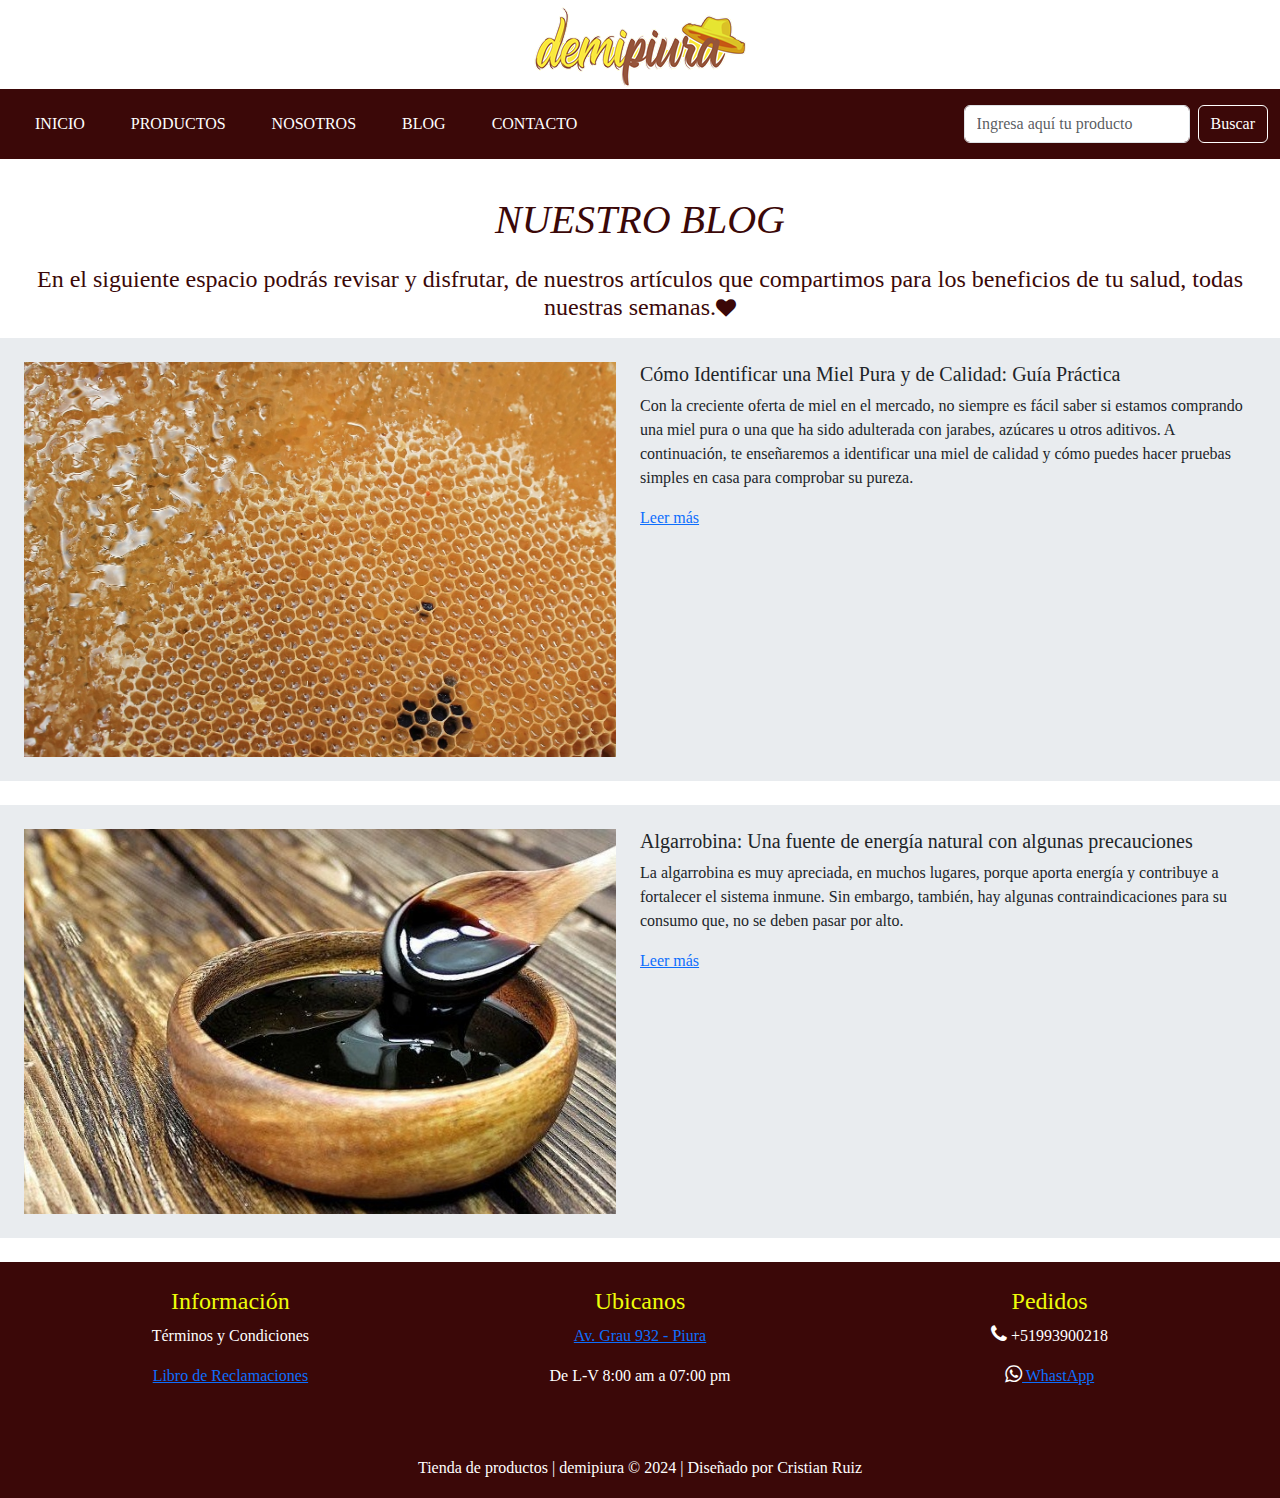
==== pages/blog.html @ a24be850 "Se agregan archivos de mi Proyecto para el entregable 2" ====
<!-- Mi Proyecto personal de emprendimiento-->
<!DOCTYPE html>
<html lang="en">
    <head>
    <meta charset="UTF-8">
    <meta name="viewport" content="width=device-width, initial-scale=1.0">
    <title>Demipiura</title>

<!--Invoncando uso de Boostrap-->
<link href="https://cdn.jsdelivr.net/npm/bootstrap@5.3.3/dist/css/bootstrap.min.css" rel="stylesheet" integrity="sha384-QWTKZyjpPEjISv5WaRU9OFeRpok6YctnYmDr5pNlyT2bRjXh0JMhjY6hW+ALEwIH" crossorigin="anonymous">
<script src="https://cdn.jsdelivr.net/npm/bootstrap@5.3.3/dist/js/bootstrap.bundle.min.js" integrity="sha384-YvpcrYf0tY3lHB60NNkmXc5s9fDVZLESaAA55NDzOxhy9GkcIdslK1eN7N6jIeHz" crossorigin="anonymous"></script>


<!--Fuente Externa Google fonts-->

<link rel="preconnect" href="https://fonts.googleapis.com">
<link rel="preconnect" href="https://fonts.gstatic.com" crossorigin>
<link href="https://fonts.googleapis.com/css2?family=Contrail+One&family=Sixtyfour&display=swap" rel="stylesheet">

<!--Uso de estilos-->
<link rel="stylesheet" href="../css/style.css">
<link rel="stylesheet" href="https://cdnjs.cloudflare.com/ajax/libs/font-awesome/4.7.0/css/font-awesome.min.css">

    </head>

<body>
  <div class="img-logo">
    <img src="../img/logo.png" alt="logo">
    <nav class="navbar navbar-expand-lg bg-body-tertiary">
        <div class="container-fluid">
          <!--<a class="navbar-brand" href="#">Navbar</a>-->
          <button class="navbar-toggler" type="button" data-bs-toggle="collapse" data-bs-target="#navbarSupportedContent" aria-controls="navbarSupportedContent" aria-expanded="false" aria-label="Toggle navigation">
            <span class="navbar-toggler-icon"></span>
          </button>
          <div class="collapse navbar-collapse" id="navbarSupportedContent">
            <ul class="navbar-nav me-auto mb-2 mb-lg-0">
              <li class="nav-item">
                <a class="nav-link " aria-current="page" href="../index.html">INICIO</a>
              </li>
              <li class="nav-item">
                <a class="nav-link" href="../pages/productos.html">PRODUCTOS</a>
              </li>

              <li class="nav-item">
                <a class="nav-link" href="../pages/quienes-somos.html">NOSOTROS</a>
              </li>

              <li class="nav-item">
                <a class="nav-link" href="../pages/blog.html">BLOG</a>
              </li>

              <li class="nav-item">
                <a class="nav-link" href="../pages/contacto.html">CONTACTO</a>
              </li>
            </ul>
            <form class="d-flex" role="search">
              <input class="form-control me-2" type="search" placeholder="Ingresa aquí tu producto" aria-label="Search">
              <button class="btn btn-outline-success" type="submit">Buscar</button>
            </form>
          </div>
        </div>
      </nav>
    </header><br>

<!-- Mi contenido principal main-->
    <main>
    <h1><em>NUESTRO BLOG</h1></em></div>   
        <!--Etiqueta para los párrafos-->
    <div class="textomain"></div>    
   <h4><p>En el siguiente espacio podrás revisar y disfrutar, de nuestros artículos que compartimos para los beneficios de tu salud, todas nuestras semanas.<i class="fa fa-heart" style="font-size:20px"></i></p></h4>
   
   <div class="row g-0 bg-body-secondary position-relative">
    <div class="col-md-6 mb-md-0 p-md-4">
      <img src="../img/blogimagemiel1.jpg" class="w-100" alt="blogmiel">
    </div>
    <div class="col-md-6 p-4 ps-md-0">
      <h5 class="mt-0">Cómo Identificar una Miel Pura y de Calidad: Guía Práctica</h5>
      <p>Con la creciente oferta de miel en el mercado, no siempre es fácil saber si estamos comprando una miel pura o una que ha sido adulterada con jarabes, azúcares u otros aditivos. A continuación, te enseñaremos a identificar una miel de calidad y cómo puedes hacer pruebas simples en casa para comprobar su pureza.</p>
      <a href="https://www.tumielfavorita.cl/como-identificar-una-miel-pura-y-de-calidad-guia-practica" target="_blank" class="Fuente">Leer más</a>
    </div>
  </div><br>

  <div class="row g-0 bg-body-secondary position-relative">
    <div class="col-md-6 mb-md-0 p-md-4">
      <img src="../img/blogimagealgarrobina.jpg" class="w-100" alt="blogAlgarrobina">
    </div>
    <div class="col-md-6 p-4 ps-md-0">
      <h5 class="mt-0">Algarrobina: Una fuente de energía natural con algunas precauciones</h5>
      <p>La algarrobina es muy apreciada, en muchos lugares, porque aporta energía y contribuye a fortalecer el sistema inmune. Sin embargo, también, hay algunas contraindicaciones para su consumo que, no se deben pasar por alto.</p>
      <a href="https://www.udep.edu.pe/hoy/2024/03/algarrobina-una-fuente-de-energia-natural-con-algunas-precauciones/" target="_blank" class="Fuente">Leer más</a>
    </div>
  </div><br>
    </main>

 <!--Para el pie de página footer-->

 <section>
    
  <div>
  <h4>Información</h4>
  <p>Términos y Condiciones</p>
  <p><a href="https://www.librodereclamacionesperu.com/" title="librodereclamacionesperu" target="_blank">Libro de Reclamaciones</a></p>
  </div>

  <div>
  <h4>Ubicanos</h4>
  <p><a href="https://maps.app.goo.gl/wL9nbpdPvYHaserL8" title="Dirección" target="_blank">Av. Grau 932 - Piura</a></p>
  <p>De L-V 8:00 am a 07:00 pm</p>
  </div>

  <div>
    <h4>Pedidos</h4>
    <p><i class="fa fa-phone" style="font-size:20px"></i> +51993900218</p>
    <p><i class="fa fa-whatsapp" style="font-size:20px"></i><a href="https://api.whatsapp.com/send?phone=51993900218" title="WhastApp" target="_blank"> WhastApp</a></p>
  </div>

  </section>

<footer><br>
  <p>Tienda de productos | demipiura © 2024 | Diseñado por Cristian Ruiz</p>
</footer>

<!-- Enlace para invocar scripts de Bootstrap -->
<script src="https://cdn.jsdelivr.net/npm/@popperjs/core@2.11.8/dist/umd/popper.min.js" integrity="sha384-I7E8VVD/ismYTF4hNIPjVp/Zjvgyol6VFvRkX/vR+Vc4jQkC+hVqc2pM8ODewa9r" crossorigin="anonymous"></script>
<script src="https://cdn.jsdelivr.net/npm/bootstrap@5.3.3/dist/js/bootstrap.min.js" integrity="sha384-0pUGZvbkm6XF6gxjEnlmuGrJXVbNuzT9qBBavbLwCsOGabYfZo0T0to5eqruptLy" crossorigin="anonymous"></script>
</body>
</html>
---- css/style.css ----
/*Mi estilo CSS general utilizado para mi proyecto*/

/*Realizando respectivo Reseteo CSS*/

*{
    margin: 0;
    padding: 0;
    box-sizing: border-box;   

}

/*Color título principal */
h1, h4{
    color: #3b0808;
    text-align: center;
    font-family: "Vesper Libre", serif;
}


/*Color fondo principal*/

body{
    background-color:white;
    font-family: "Vesper Libre", serif;
}

.img-logo{
    text-align: center;
}    

/* Estilo cabecera */

header{
    text-align: center;
    background-color:#fae83e;
    font-family: "Vesper Libre", serif;
    flex-wrap: wrap;
}

/*Diseño mi menu principal*/
   

.nav-link:focus, .nav-link:hover {
    color: #eefd08;
}

.bg-body-tertiary {
    
    background-color: #3b0808 !important;
}

.btn-outline-success {
    --bs-btn-color: white;
    --bs-btn-border-color: #ffffff;
    --bs-btn-hover-color: #3b0808;
    --bs-btn-hover-bg: white;
    --bs-btn-hover-border-color: white;

}

.btn-check:checked+.btn, .btn.active, .btn.show, .btn:first-child:active, :not(.btn-check)+.btn:active {
    color: #3b0808;
    background-color: #eefd08;
    border-color: #3b0808;
}

.navbar-toggler {
    background-color: white;
    color: white;
}

.navbar-toggler:focus {
    background-color: white;
    color: white;
    border: none;
}


@media (min-width: 1200px) {
    .navbar-toggler {
        
        border-bottom-color:#eefd08;
    }
}

/* Estilo main */

main {
    align-items: center;
    color: #3b0808;
    font-family: "Vesper Libre", serif;
    padding: 1%;
    flex-wrap: wrap;
    text-align: center;
}


.carousel-caption {
    color:#eefd08;
}

.card-title {
    margin-bottom: var(--bs-card-title-spacer-y);
    color: #3b0808;
    
}

.card-group{
    align-items: center;
    padding: 10px;
    
}
.col{
    padding: 10px;
    align-items: center;
}

@media (min-width: 1200px) {
    .h2, h2 {
        font-size: 2rem;
        color: #3b0808;
    }
}

.carouselExampleAutoplaying{
    align-items: center;
}

.card-body{
    text-align: center;
}


/* Flexbox Estilo Menu */

.navbar {
    background-color: #B6D9FE;
}

.navbar ul {
    display: flex;
    list-style-type: none;
    padding: 0;
    margin: 0;

}

.navbar li {
    margin: 0 15px;
}


.navbar a{
    color: white;
    text-decoration: none;
    padding: 15px 20px;
    display: block;
}

.container{
    display: flex;

}

.sidebar {
    width: 25%;
    background-color: white;
    padding: 20 px;
}

.main-content {
    width: 75%;
    background-color: white;
    padding: 20px;
    
}

/* Estilo de la section usando Flex*/

section{
background-color:#3b0808;
display:flex;
justify-content: center;
align-items: center;
padding: 2%;
flex-wrap:nowrap;

}

section div {

    width: 100%;
    display: flex;
    flex-direction: column;
    align-items: center;
    color: white;
}

section div h4 {

    color: #eefd08;
}


/* Estilo footer */

footer{
    text-align: center;
    color: white;
    background-color:#3b0808;
    font-family: "Vesper Libre", serif;
    padding: 2px;
    margin-top: 0px;

}

/* Uso de medias query para mobile */

@media (min-width: 100px) and (max-width: 480px) {
    section {
      display:flex;
      flex-wrap: wrap;
    }
  }

  @media (min-width: 100px) and (max-width: 480px) {
    img {
      width: 80%;
    }
  }


  @media (min-width: 100px) and (max-width: 480px) {
    footer {
      display:flex;
      flex-wrap: wrap;
    }
  }

  @media (min-width: 100px) and (max-width: 480px) {
    form {
      display:list-item;
      flex-wrap:wrap;
    }
  }
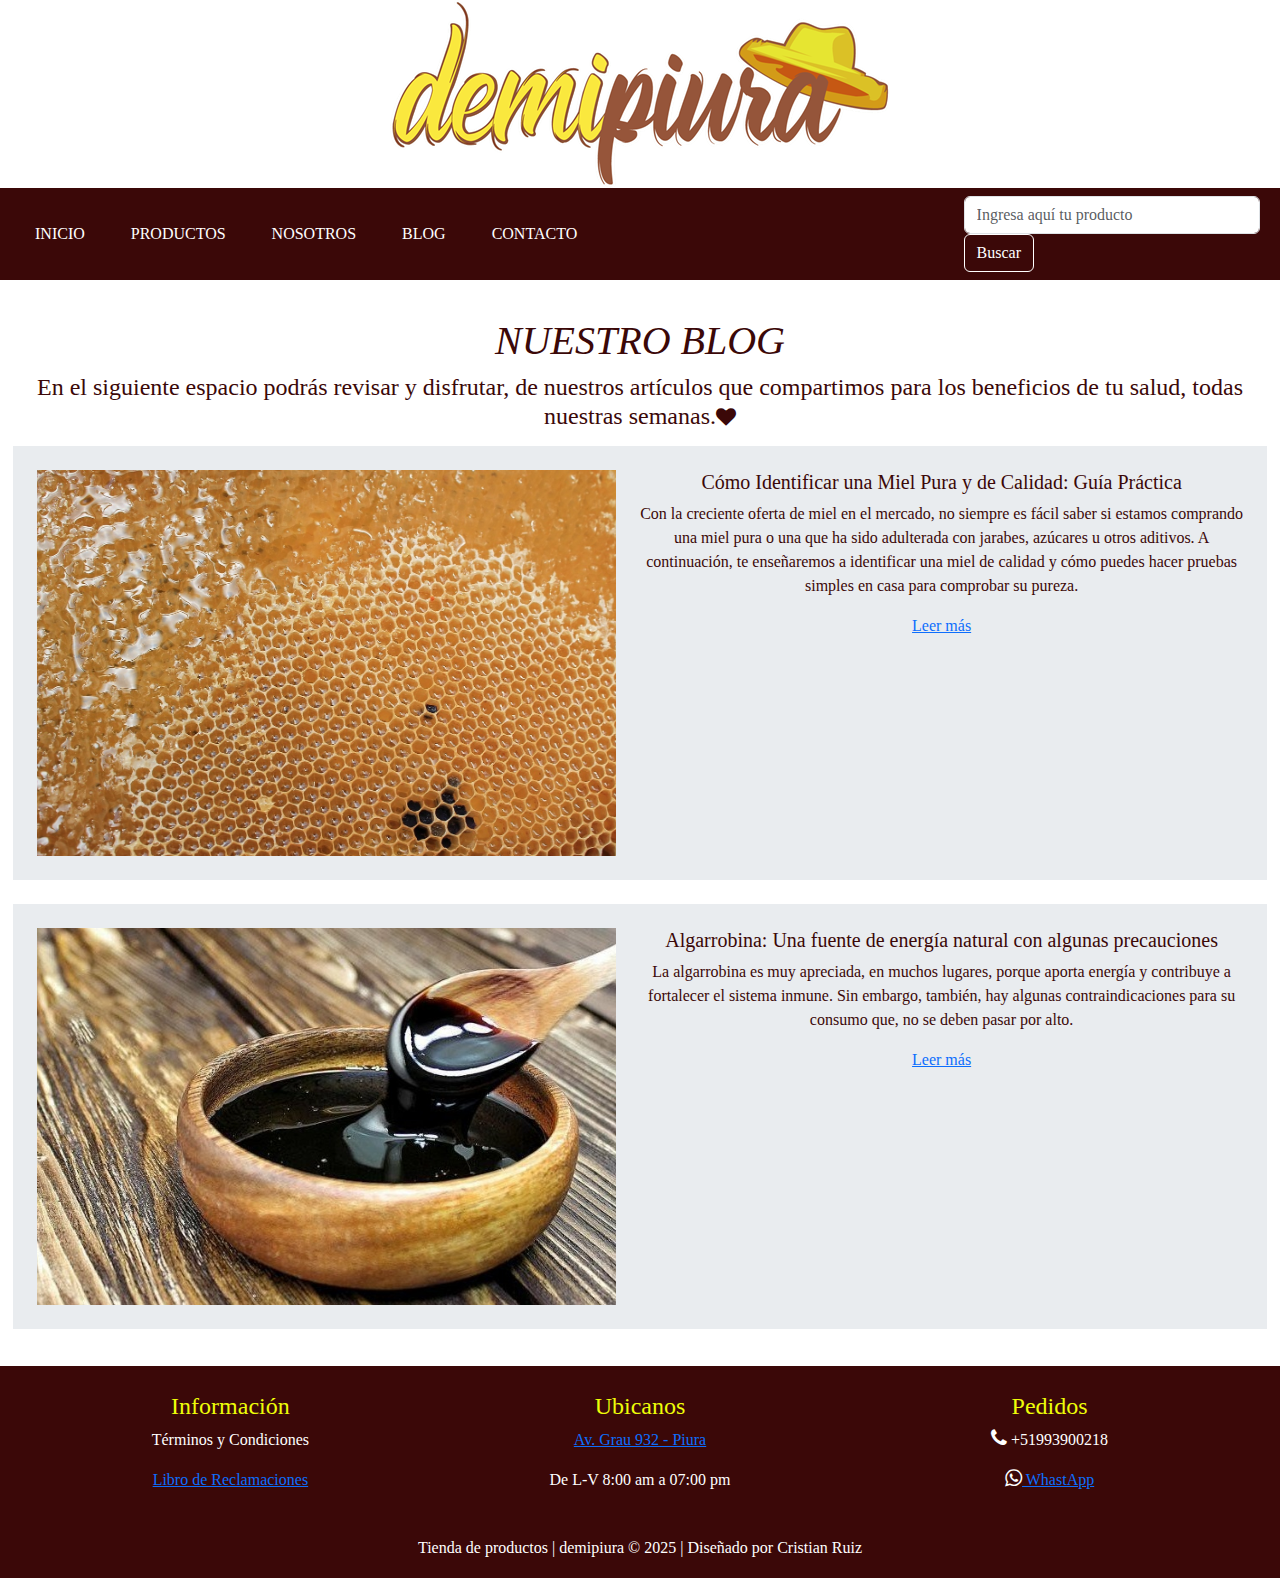
==== commit 13a60499: "Se agregan archivos modificados considerando feedback de Profe en la segunda entrega" ====
--- a/pages/blog.html
+++ b/pages/blog.html
@@ -25,9 +25,10 @@
     </head>
 
 <body>
-  <div class="img-logo">
-    <img src="../img/logo.png" alt="logo">
-    <nav class="navbar navbar-expand-lg bg-body-tertiary">
+  <header>
+    <div class="img-logo">
+      <img src="../img/logo.png" alt="logo">
+      <nav class="navbar navbar-expand-lg bg-body-tertiary">
         <div class="container-fluid">
           <!--<a class="navbar-brand" href="#">Navbar</a>-->
           <button class="navbar-toggler" type="button" data-bs-toggle="collapse" data-bs-target="#navbarSupportedContent" aria-controls="navbarSupportedContent" aria-expanded="false" aria-label="Toggle navigation">
@@ -70,10 +71,11 @@
     <div class="textomain"></div>    
    <h4><p>En el siguiente espacio podrás revisar y disfrutar, de nuestros artículos que compartimos para los beneficios de tu salud, todas nuestras semanas.<i class="fa fa-heart" style="font-size:20px"></i></p></h4>
    
+  
    <div class="row g-0 bg-body-secondary position-relative">
     <div class="col-md-6 mb-md-0 p-md-4">
-      <img src="../img/blogimagemiel1.jpg" class="w-100" alt="blogmiel">
-    </div>
+      <div class="blog"> <img src="../img/blogimagemiel1.jpg" class="w-100" alt="blogmiel">
+    </div></div>
     <div class="col-md-6 p-4 ps-md-0">
       <h5 class="mt-0">Cómo Identificar una Miel Pura y de Calidad: Guía Práctica</h5>
       <p>Con la creciente oferta de miel en el mercado, no siempre es fácil saber si estamos comprando una miel pura o una que ha sido adulterada con jarabes, azúcares u otros aditivos. A continuación, te enseñaremos a identificar una miel de calidad y cómo puedes hacer pruebas simples en casa para comprobar su pureza.</p>
@@ -83,13 +85,15 @@
 
   <div class="row g-0 bg-body-secondary position-relative">
     <div class="col-md-6 mb-md-0 p-md-4">
-      <img src="../img/blogimagealgarrobina.jpg" class="w-100" alt="blogAlgarrobina">
-    </div>
+      <div class="blog"><img src="../img/blogimagealgarrobina.jpg" class="w-100" alt="blogAlgarrobina">
+    </div></div>
+    
     <div class="col-md-6 p-4 ps-md-0">
       <h5 class="mt-0">Algarrobina: Una fuente de energía natural con algunas precauciones</h5>
       <p>La algarrobina es muy apreciada, en muchos lugares, porque aporta energía y contribuye a fortalecer el sistema inmune. Sin embargo, también, hay algunas contraindicaciones para su consumo que, no se deben pasar por alto.</p>
       <a href="https://www.udep.edu.pe/hoy/2024/03/algarrobina-una-fuente-de-energia-natural-con-algunas-precauciones/" target="_blank" class="Fuente">Leer más</a>
     </div>
+  </div>
   </div><br>
     </main>
 
@@ -118,7 +122,7 @@
   </section>
 
 <footer><br>
-  <p>Tienda de productos | demipiura © 2024 | Diseñado por Cristian Ruiz</p>
+  <p>Tienda de productos | demipiura © 2025 | Diseñado por Cristian Ruiz</p>
 </footer>
 
 <!-- Enlace para invocar scripts de Bootstrap -->
--- a/css/style.css
+++ b/css/style.css
@@ -26,16 +26,18 @@
 
 .img-logo{
     text-align: center;
+    
 }    
 
 /* Estilo cabecera */
 
 header{
     text-align: center;
-    background-color:#fae83e;
+    background-color:white;
     font-family: "Vesper Libre", serif;
     flex-wrap: wrap;
 }
+
 
 /*Diseño mi menu principal*/
    
@@ -86,12 +88,37 @@
 /* Estilo main */
 
 main {
+    
     align-items: center;
     color: #3b0808;
     font-family: "Vesper Libre", serif;
     padding: 1%;
-    flex-wrap: wrap;
-    text-align: center;
+    align-items: center;   
+    text-align: center;
+   
+    
+}
+
+
+.ofertas {
+
+    display: grid;
+    grid-template-columns: auto auto;
+    grid-template-rows:auto auto ;
+    color: #3b0808;
+    font-family: "Vesper Libre", serif;
+    row-gap: 1rem;
+    padding: 1rem;
+    align-items: center;   
+    text-align: center;
+   
+    
+}
+
+main div img{
+    width: 60%;
+    height: 60%;
+    object-fit: cover;
 }
 
 
@@ -185,6 +212,7 @@
 padding: 2%;
 flex-wrap:nowrap;
 
+
 }
 
 section div {
@@ -194,6 +222,7 @@
     flex-direction: column;
     align-items: center;
     color: white;
+    
 }
 
 section div h4 {
@@ -205,48 +234,71 @@
 /* Estilo footer */
 
 footer{
-    text-align: center;
+    
     color: white;
     background-color:#3b0808;
     font-family: "Vesper Libre", serif;
     padding: 2px;
     margin-top: 0px;
-
+    text-align: center;
+    justify-content: center;
 }
 
 /* Uso de medias query para mobile */
 
-@media (min-width: 100px) and (max-width: 480px) {
+@media screen and (min-width: 100px) and (max-width: 480px) {
     section {
       display:flex;
       flex-wrap: wrap;
     }
   }
 
-  @media (min-width: 100px) and (max-width: 480px) {
+  @media screen and (min-width: 100px) and (max-width: 480px) {
     img {
       width: 80%;
     }
   }
 
-
-  @media (min-width: 100px) and (max-width: 480px) {
+/* Uso de medias query para tablet */
+
+  @media screen and (main-width: 600px) {
+    .ofertas {
+        grid-template-columns: repeat(2,1);
+        grid-template-rows: repeat(2,40%);
+    }
+  }
+
+  @media screen and (min-width: 600px) {
     footer {
       display:flex;
       flex-wrap: wrap;
-    }
-  }
-
-  @media (min-width: 100px) and (max-width: 480px) {
+      
+    }
+  }
+
+  /* Uso de medias query para desktop */
+
+  @media (min-width: 768px) and (max-width: 1281px) {
+    .ofertas {
+        grid-template-columns: repeat(2,1);
+        grid-template-rows: repeat(2,40%);
+    }
+  }
+
+
+  @media (min-width: 768px) and (max-width: 1281px) {
+    footer {
+      display:flex;
+      flex-wrap: wrap;
+      align-items: center;
+    }
+  }
+
+  @media (min-width: 100px) and (max-width: 1281px) {
     form {
-      display:list-item;
+      display:inline-block;
       flex-wrap:wrap;
     }
   }
 
-
-
-
-
-
   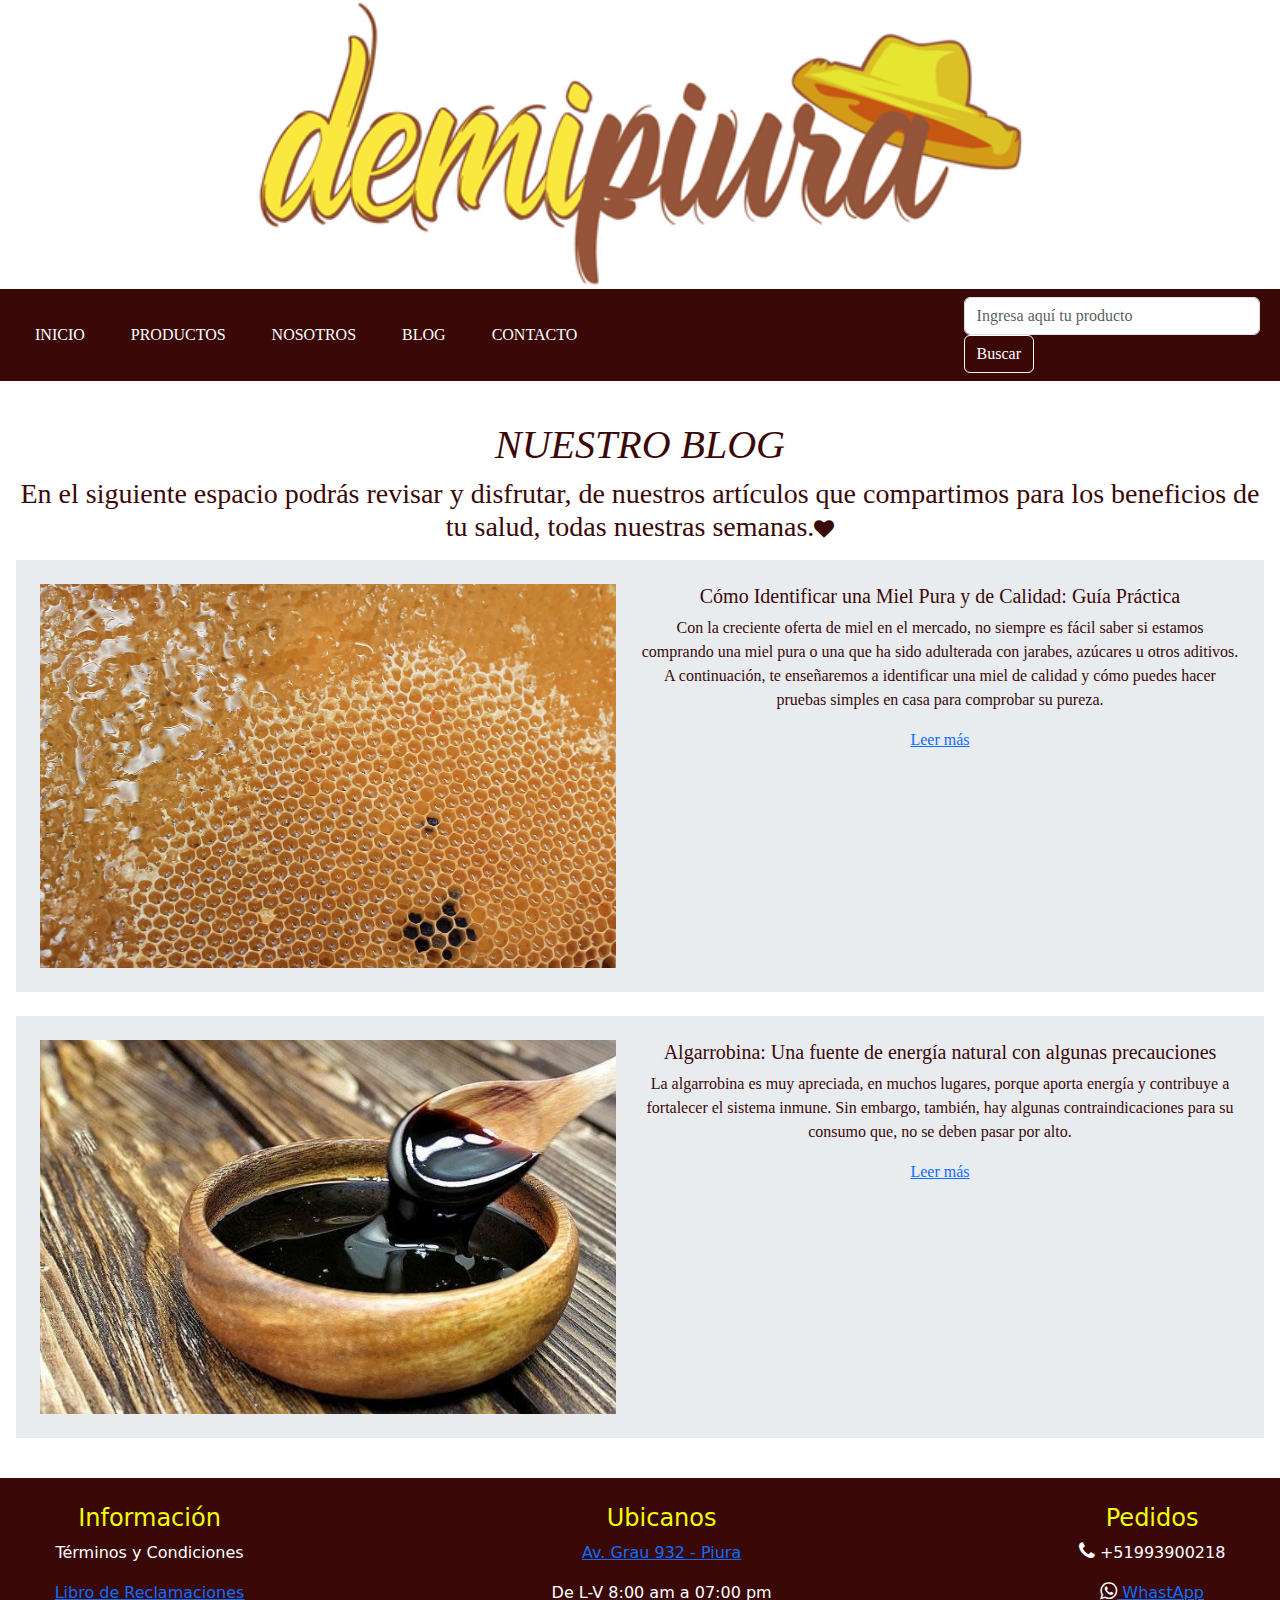
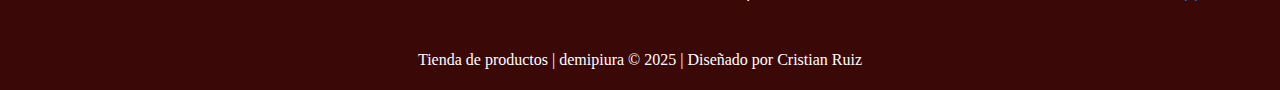
==== commit f1eb25dd: "Se agregan archivos modificados considerando feedback de Profe, listo para revisión proyecto final, " ====
--- a/pages/blog.html
+++ b/pages/blog.html
@@ -1,28 +1,35 @@
-
 <!-- Mi Proyecto personal de emprendimiento-->
 <!DOCTYPE html>
 <html lang="en">
-    <head>
-    <meta charset="UTF-8">
-    <meta name="viewport" content="width=device-width, initial-scale=1.0">
-    <title>Demipiura</title>
 
-<!--Invoncando uso de Boostrap-->
-<link href="https://cdn.jsdelivr.net/npm/bootstrap@5.3.3/dist/css/bootstrap.min.css" rel="stylesheet" integrity="sha384-QWTKZyjpPEjISv5WaRU9OFeRpok6YctnYmDr5pNlyT2bRjXh0JMhjY6hW+ALEwIH" crossorigin="anonymous">
-<script src="https://cdn.jsdelivr.net/npm/bootstrap@5.3.3/dist/js/bootstrap.bundle.min.js" integrity="sha384-YvpcrYf0tY3lHB60NNkmXc5s9fDVZLESaAA55NDzOxhy9GkcIdslK1eN7N6jIeHz" crossorigin="anonymous"></script>
+<head>
+  <meta charset="UTF-8">
+  <meta name="viewport" content="width=device-width, initial-scale=1.0">
+  <meta name="description" content="Blog y consejos buenos para la salud consumiendo productos naturales">
+  <meta name="keywords"
+    content="Articulos salud, blog productos con beneficios, Miel de abeja, Algarrobina, Almendras, Avena, Chia, granola, panela, sal de maras, ajonjoli, productos naturales, buena salud.">
+  <meta name="author" content="Cristian Ruiz">
+  <title>Productos Naturales</title>
+
+  <!--Invoncando uso de Boostrap-->
+  <link href="https://cdn.jsdelivr.net/npm/bootstrap@5.3.3/dist/css/bootstrap.min.css" rel="stylesheet"
+    integrity="sha384-QWTKZyjpPEjISv5WaRU9OFeRpok6YctnYmDr5pNlyT2bRjXh0JMhjY6hW+ALEwIH" crossorigin="anonymous">
+  <script src="https://cdn.jsdelivr.net/npm/bootstrap@5.3.3/dist/js/bootstrap.bundle.min.js"
+    integrity="sha384-YvpcrYf0tY3lHB60NNkmXc5s9fDVZLESaAA55NDzOxhy9GkcIdslK1eN7N6jIeHz"
+    crossorigin="anonymous"></script>
 
 
-<!--Fuente Externa Google fonts-->
+  <!--Fuente Externa Google fonts-->
 
-<link rel="preconnect" href="https://fonts.googleapis.com">
-<link rel="preconnect" href="https://fonts.gstatic.com" crossorigin>
-<link href="https://fonts.googleapis.com/css2?family=Contrail+One&family=Sixtyfour&display=swap" rel="stylesheet">
+  <link rel="preconnect" href="https://fonts.googleapis.com">
+  <link rel="preconnect" href="https://fonts.gstatic.com" crossorigin>
+  <link href="https://fonts.googleapis.com/css2?family=Contrail+One&family=Sixtyfour&display=swap" rel="stylesheet">
 
-<!--Uso de estilos-->
-<link rel="stylesheet" href="../css/style.css">
-<link rel="stylesheet" href="https://cdnjs.cloudflare.com/ajax/libs/font-awesome/4.7.0/css/font-awesome.min.css">
+  <!--Uso de estilos-->
+  <link rel="stylesheet" href="../css/style.css">
+  <link rel="stylesheet" href="https://cdnjs.cloudflare.com/ajax/libs/font-awesome/4.7.0/css/font-awesome.min.css">
 
-    </head>
+</head>
 
 <body>
   <header>
@@ -31,7 +38,9 @@
       <nav class="navbar navbar-expand-lg bg-body-tertiary">
         <div class="container-fluid">
           <!--<a class="navbar-brand" href="#">Navbar</a>-->
-          <button class="navbar-toggler" type="button" data-bs-toggle="collapse" data-bs-target="#navbarSupportedContent" aria-controls="navbarSupportedContent" aria-expanded="false" aria-label="Toggle navigation">
+          <button class="navbar-toggler" type="button" data-bs-toggle="collapse"
+            data-bs-target="#navbarSupportedContent" aria-controls="navbarSupportedContent" aria-expanded="false"
+            aria-label="Toggle navigation">
             <span class="navbar-toggler-icon"></span>
           </button>
           <div class="collapse navbar-collapse" id="navbarSupportedContent">
@@ -62,72 +71,90 @@
           </div>
         </div>
       </nav>
-    </header><br>
+  </header><br>
 
-<!-- Mi contenido principal main-->
-    <main>
-    <h1><em>NUESTRO BLOG</h1></em></div>   
-        <!--Etiqueta para los párrafos-->
-    <div class="textomain"></div>    
-   <h4><p>En el siguiente espacio podrás revisar y disfrutar, de nuestros artículos que compartimos para los beneficios de tu salud, todas nuestras semanas.<i class="fa fa-heart" style="font-size:20px"></i></p></h4>
-   
-  
-   <div class="row g-0 bg-body-secondary position-relative">
-    <div class="col-md-6 mb-md-0 p-md-4">
-      <div class="blog"> <img src="../img/blogimagemiel1.jpg" class="w-100" alt="blogmiel">
-    </div></div>
-    <div class="col-md-6 p-4 ps-md-0">
-      <h5 class="mt-0">Cómo Identificar una Miel Pura y de Calidad: Guía Práctica</h5>
-      <p>Con la creciente oferta de miel en el mercado, no siempre es fácil saber si estamos comprando una miel pura o una que ha sido adulterada con jarabes, azúcares u otros aditivos. A continuación, te enseñaremos a identificar una miel de calidad y cómo puedes hacer pruebas simples en casa para comprobar su pureza.</p>
-      <a href="https://www.tumielfavorita.cl/como-identificar-una-miel-pura-y-de-calidad-guia-practica" target="_blank" class="Fuente">Leer más</a>
+  <!-- Mi contenido principal main-->
+  <main>
+    <h1><em>NUESTRO BLOG</h1></em></div>
+    <!--Etiqueta para los párrafos-->
+    <div class="textomain"></div>
+    <h3>
+      <p>En el siguiente espacio podrás revisar y disfrutar, de nuestros artículos que compartimos para los beneficios
+        de tu salud, todas nuestras semanas.<i class="fa fa-heart" style="font-size:20px"></i></p>
+    </h3>
+
+
+    <div class="row g-0 bg-body-secondary position-relative">
+      <div class="col-md-6 mb-md-0 p-md-4">
+        <div class="blog"> <img src="../img/blogimagemiel1.jpg" class="w-100" alt="blogmiel">
+        </div>
+      </div>
+      <div class="col-md-6 p-4 ps-md-0">
+        <h5 class="mt-0">Cómo Identificar una Miel Pura y de Calidad: Guía Práctica</h5>
+        <p>Con la creciente oferta de miel en el mercado, no siempre es fácil saber si estamos comprando una miel pura o
+          una que ha sido adulterada con jarabes, azúcares u otros aditivos. A continuación, te enseñaremos a
+          identificar una miel de calidad y cómo puedes hacer pruebas simples en casa para comprobar su pureza.</p>
+        <a href="https://www.tumielfavorita.cl/como-identificar-una-miel-pura-y-de-calidad-guia-practica"
+          target="_blank" class="Fuente">Leer más</a>
+      </div>
+    </div><br>
+
+    <div class="row g-0 bg-body-secondary position-relative">
+      <div class="col-md-6 mb-md-0 p-md-4">
+        <div class="blog"><img src="../img/blogimagealgarrobina.jpg" class="w-100" alt="blogAlgarrobina">
+        </div>
+      </div>
+
+      <div class="col-md-6 p-4 ps-md-0">
+        <h5 class="mt-0">Algarrobina: Una fuente de energía natural con algunas precauciones</h5>
+        <p>La algarrobina es muy apreciada, en muchos lugares, porque aporta energía y contribuye a fortalecer el
+          sistema inmune. Sin embargo, también, hay algunas contraindicaciones para su consumo que, no se deben pasar
+          por alto.</p>
+        <a href="https://www.udep.edu.pe/hoy/2024/03/algarrobina-una-fuente-de-energia-natural-con-algunas-precauciones/"
+          target="_blank" class="Fuente">Leer más</a>
+      </div>
     </div>
-  </div><br>
+    </div><br>
+  </main>
 
-  <div class="row g-0 bg-body-secondary position-relative">
-    <div class="col-md-6 mb-md-0 p-md-4">
-      <div class="blog"><img src="../img/blogimagealgarrobina.jpg" class="w-100" alt="blogAlgarrobina">
-    </div></div>
-    
-    <div class="col-md-6 p-4 ps-md-0">
-      <h5 class="mt-0">Algarrobina: Una fuente de energía natural con algunas precauciones</h5>
-      <p>La algarrobina es muy apreciada, en muchos lugares, porque aporta energía y contribuye a fortalecer el sistema inmune. Sin embargo, también, hay algunas contraindicaciones para su consumo que, no se deben pasar por alto.</p>
-      <a href="https://www.udep.edu.pe/hoy/2024/03/algarrobina-una-fuente-de-energia-natural-con-algunas-precauciones/" target="_blank" class="Fuente">Leer más</a>
+  <!--Para el pie de página footer-->
+
+  <section>
+
+    <div>
+      <h4>Información</h4>
+      <p>Términos y Condiciones</p>
+      <p><a href="https://www.librodereclamacionesperu.com/" title="librodereclamacionesperu" target="_blank">Libro de
+          Reclamaciones</a></p>
     </div>
-  </div>
-  </div><br>
-    </main>
 
- <!--Para el pie de página footer-->
+    <div>
+      <h4>Ubicanos</h4>
+      <p><a href="https://maps.app.goo.gl/wL9nbpdPvYHaserL8" title="Dirección" target="_blank">Av. Grau 932 - Piura</a>
+      </p>
+      <p>De L-V 8:00 am a 07:00 pm</p>
+    </div>
 
- <section>
-    
-  <div>
-  <h4>Información</h4>
-  <p>Términos y Condiciones</p>
-  <p><a href="https://www.librodereclamacionesperu.com/" title="librodereclamacionesperu" target="_blank">Libro de Reclamaciones</a></p>
-  </div>
-
-  <div>
-  <h4>Ubicanos</h4>
-  <p><a href="https://maps.app.goo.gl/wL9nbpdPvYHaserL8" title="Dirección" target="_blank">Av. Grau 932 - Piura</a></p>
-  <p>De L-V 8:00 am a 07:00 pm</p>
-  </div>
-
-  <div>
-    <h4>Pedidos</h4>
-    <p><i class="fa fa-phone" style="font-size:20px"></i> +51993900218</p>
-    <p><i class="fa fa-whatsapp" style="font-size:20px"></i><a href="https://api.whatsapp.com/send?phone=51993900218" title="WhastApp" target="_blank"> WhastApp</a></p>
-  </div>
+    <div>
+      <h4>Pedidos</h4>
+      <p><i class="fa fa-phone" style="font-size:20px"></i> +51993900218</p>
+      <p><i class="fa fa-whatsapp" style="font-size:20px"></i><a href="https://api.whatsapp.com/send?phone=51993900218"
+          title="WhastApp" target="_blank"> WhastApp</a></p>
+    </div>
 
   </section>
 
-<footer><br>
-  <p>Tienda de productos | demipiura © 2025 | Diseñado por Cristian Ruiz</p>
-</footer>
+  <footer><br>
+    <p>Tienda de productos | demipiura © 2025 | Diseñado por Cristian Ruiz</p>
+  </footer>
 
-<!-- Enlace para invocar scripts de Bootstrap -->
-<script src="https://cdn.jsdelivr.net/npm/@popperjs/core@2.11.8/dist/umd/popper.min.js" integrity="sha384-I7E8VVD/ismYTF4hNIPjVp/Zjvgyol6VFvRkX/vR+Vc4jQkC+hVqc2pM8ODewa9r" crossorigin="anonymous"></script>
-<script src="https://cdn.jsdelivr.net/npm/bootstrap@5.3.3/dist/js/bootstrap.min.js" integrity="sha384-0pUGZvbkm6XF6gxjEnlmuGrJXVbNuzT9qBBavbLwCsOGabYfZo0T0to5eqruptLy" crossorigin="anonymous"></script>
+  <!-- Enlace para invocar scripts de Bootstrap -->
+  <script src="https://cdn.jsdelivr.net/npm/@popperjs/core@2.11.8/dist/umd/popper.min.js"
+    integrity="sha384-I7E8VVD/ismYTF4hNIPjVp/Zjvgyol6VFvRkX/vR+Vc4jQkC+hVqc2pM8ODewa9r"
+    crossorigin="anonymous"></script>
+  <script src="https://cdn.jsdelivr.net/npm/bootstrap@5.3.3/dist/js/bootstrap.min.js"
+    integrity="sha384-0pUGZvbkm6XF6gxjEnlmuGrJXVbNuzT9qBBavbLwCsOGabYfZo0T0to5eqruptLy"
+    crossorigin="anonymous"></script>
 </body>
-</html>
 
+</html>--- a/css/style.css
+++ b/css/style.css
@@ -1,304 +1,314 @@
-/*Mi estilo CSS general utilizado para mi proyecto*/
-
-/*Realizando respectivo Reseteo CSS*/
-
-*{
-    margin: 0;
-    padding: 0;
-    box-sizing: border-box;   
-
-}
-
-/*Color título principal */
-h1, h4{
+/* reset */
+* {
+  margin: 0;
+  padding: 0;
+  box-sizing: border-box;
+}
+
+/* Estilos generales */
+body h1 {
+  background-color: white;
+  font-family: "Vesper Libre", serif;
+  color: #3b0808;
+}
+
+@media screen and (min-width: 600px) {
+  .ofertas {
+    grid-template-columns: repeat 2, 1fr;
+    grid-template-rows: repeat 2, 40%;
+  }
+}
+
+@media screen and (min-width: 600px) {
+  footer {
+    display: flex;
+    flex-wrap: wrap;
+  }
+}
+
+@media (min-width: 768px) and (max-width: 1281px) {
+  footer {
+    display: flex;
+    flex-wrap: wrap;
+    align-items: center;
+  }
+}
+
+@media (min-width: 100px) and (max-width: 1281px) {
+  form {
+    display: inline-block;
+    flex-wrap: wrap;
+  }
+}
+
+header {
+  text-align: center;
+  flex-wrap: wrap;
+  background-color: white;
+  font-family: "Vesper Libre", serif;
+}
+
+header .img {
+  width: 80%;
+}
+
+header .navbar {
+  background-color: #3b0808;
+}
+
+header .navbar ul {
+  display: flex;
+  list-style-type: none;
+  padding: 0;
+  margin: 0;
+}
+
+header .navbar li {
+  margin: 0 15px;
+}
+
+header .navbar a {
+  color: white;
+  text-decoration: none;
+  padding: 15px 20px;
+  display: block;
+}
+
+header .container {
+  display: flex;
+}
+
+header .sidebar {
+  width: 25%;
+  background-color: white;
+  padding: 20 px;
+}
+
+header .main-content {
+  width: 75%;
+  background-color: white;
+  padding: 20px;
+}
+
+header .nav-link:focus,
+header .nav-link:hover {
+  color: #eefd08;
+}
+
+header .bg-body-tertiary {
+  background-color: #3b0808 !important;
+}
+
+header .btn-outline-success {
+  --bs-btn-color: white;
+  --bs-btn-border-color: #ffffff;
+  --bs-btn-hover-color: #3b0808;
+  --bs-btn-hover-bg: white;
+  --bs-btn-hover-border-color: white;
+}
+
+header .btn-check:checked+.btn,
+header .btn.active,
+header .btn.show,
+header .btn:first-child:active,
+header :not(.btn-check)+.btn:active {
+  color: #3b0808;
+  background-color: #eefd08;
+  border-color: #3b0808;
+}
+
+header .navbar-toggler {
+  background-color: white;
+  color: white;
+}
+
+header .navbar-toggler:focus {
+  background-color: white;
+  color: white;
+  border: none;
+}
+
+@media (min-width: 1200px) {
+  header .navbar-toggler {
+    border-bottom-color: #eefd08;
+  }
+}
+
+main {
+  align-items: center;
+  color: #3b0808;
+  font-family: "Vesper Libre", serif;
+  padding: 1rem;
+  text-align: center;
+}
+
+main .ofertas {
+  display: grid;
+  grid-template-columns: auto auto;
+  grid-template-rows: auto auto;
+  flex-wrap: wrap;
+  justify-content: center;
+  color: #3b0808;
+  row-gap: 2rem;
+  padding: 1rem;
+  margin: 0;
+}
+
+main .btn:hover {
+  color: #eefd08;
+  background-color: #3b0808;
+  border-color: #3b0808;
+}
+
+main .btn-primary {
+  --bs-btn-color: #fff;
+  --bs-btn-bg: #3b0808;
+  --bs-btn-border-color: #3b0808;
+  --bs-btn-hover-color: #fff;
+  --bs-btn-hover-bg: #3b0808;
+  --bs-btn-hover-border-color: #3b0808;
+  --bs-btn-focus-shadow-rgb: 49, 132, 253;
+  --bs-btn-active-color: #fff;
+  --bs-btn-active-bg: #3b0808;
+  --bs-btn-active-border-color: #3b0808;
+  --bs-btn-active-shadow: inset 0 3px 5px rgba(0, 0, 0, 0.125);
+  --bs-btn-disabled-color: #fff;
+  --bs-btn-disabled-bg: #3b0808;
+  --bs-btn-disabled-border-color: #3b0808;
+}
+
+main .carousel-caption {
+  color: #eefd08;
+}
+
+main .card-title {
+  margin-bottom: var(--bs-card-title-spacer-y);
+  color: #3b0808;
+}
+
+main .card-group {
+  align-items: center;
+  padding: 10px;
+}
+
+main .col {
+  padding: 10px;
+  align-items: center;
+}
+
+main .carouselExampleAutoplaying {
+  align-items: center;
+}
+
+main .card-body {
+  text-align: center;
+}
+
+@media (min-width: 1200px) {
+
+  main .h2,
+  main h2 {
+    font-size: 2rem;
     color: #3b0808;
-    text-align: center;
-    font-family: "Vesper Libre", serif;
-}
-
-
-/*Color fondo principal*/
-
-body{
-    background-color:white;
-    font-family: "Vesper Libre", serif;
-}
-
-.img-logo{
-    text-align: center;
-    
-}    
-
-/* Estilo cabecera */
-
-header{
-    text-align: center;
-    background-color:white;
-    font-family: "Vesper Libre", serif;
-    flex-wrap: wrap;
-}
-
-
-/*Diseño mi menu principal*/
-   
-
-.nav-link:focus, .nav-link:hover {
+  }
+}
+
+section {
+  display: flex;
+  justify-content: center;
+  align-items: center;
+  text-align: center;
+  flex-wrap: nowrap;
+  background-color: #3b0808;
+  padding: 2%;
+  color: white;
+  gap: 25%;
+}
+
+@media (min-width: 100px) {
+
+  section .h4,
+  section h4 {
+    font-size: 1.5rem;
     color: #eefd08;
-}
-
-.bg-body-tertiary {
-    
-    background-color: #3b0808 !important;
-}
-
-.btn-outline-success {
-    --bs-btn-color: white;
-    --bs-btn-border-color: #ffffff;
-    --bs-btn-hover-color: #3b0808;
-    --bs-btn-hover-bg: white;
-    --bs-btn-hover-border-color: white;
-
-}
-
-.btn-check:checked+.btn, .btn.active, .btn.show, .btn:first-child:active, :not(.btn-check)+.btn:active {
-    color: #3b0808;
-    background-color: #eefd08;
-    border-color: #3b0808;
-}
-
-.navbar-toggler {
-    background-color: white;
-    color: white;
-}
-
-.navbar-toggler:focus {
-    background-color: white;
-    color: white;
-    border: none;
-}
-
-
-@media (min-width: 1200px) {
-    .navbar-toggler {
-        
-        border-bottom-color:#eefd08;
-    }
-}
-
-/* Estilo main */
-
-main {
-    
+  }
+}
+
+section .div {
+  width: 100%;
+  display: flex;
+  flex-direction: column;
+  align-items: center;
+}
+
+footer {
+  font-family: "Vesper Libre", serif;
+  padding: 2px;
+  margin-top: 0px;
+  text-align: center;
+  justify-content: center;
+  color: white;
+  background-color: #3b0808;
+}
+
+/* Uso de medias query para mobile */
+@media (min-width: 320px) and (max-width: 480px) {
+  section {
+    display: flex;
+    flex-wrap: wrap;
+  }
+}
+
+@media screen and (min-width: 320px) {
+  main {
+    grid-template-columns: repeat 2, 2fr;
+    grid-template-rows: repeat 2, 40%;
+  }
+}
+
+@media screen and (min-width: 320px) {
+  .ofertas {
+    grid-template-columns: repeat(2, 2fr);
+    grid-template-rows: repeat(2, 40%);
+  }
+}
+
+/* Uso de medias query para tablet */
+@media screen and (min-width: 600px) {
+  .ofertas {
+    grid-template-columns: repeat(2, 1fr);
+    grid-template-rows: repeat(2, 40%);
+  }
+}
+
+@media screen and (min-width: 600px) {
+  footer {
+    display: flex;
+    flex-wrap: wrap;
+  }
+}
+
+/* Uso de medias query para desktop */
+@media (min-width: 768px) and (max-width: 1281px) {
+  footer {
+    display: flex;
+    flex-wrap: wrap;
     align-items: center;
-    color: #3b0808;
-    font-family: "Vesper Libre", serif;
-    padding: 1%;
-    align-items: center;   
-    text-align: center;
-   
-    
-}
-
-
-.ofertas {
-
-    display: grid;
-    grid-template-columns: auto auto;
-    grid-template-rows:auto auto ;
-    color: #3b0808;
-    font-family: "Vesper Libre", serif;
-    row-gap: 1rem;
-    padding: 1rem;
-    align-items: center;   
-    text-align: center;
-   
-    
-}
-
-main div img{
+  }
+}
+
+@media (min-width: 100px) and (max-width: 1281px) {
+  form {
+    display: inline-block;
+    flex-wrap: wrap;
+  }
+}
+
+/* Uso de media query para todas las pantallas */
+@media screen and (min-width: 100px) and (max-width: 1281px) {
+  img {
     width: 60%;
-    height: 60%;
-    object-fit: cover;
-}
-
-
-.carousel-caption {
-    color:#eefd08;
-}
-
-.card-title {
-    margin-bottom: var(--bs-card-title-spacer-y);
-    color: #3b0808;
-    
-}
-
-.card-group{
-    align-items: center;
-    padding: 10px;
-    
-}
-.col{
-    padding: 10px;
-    align-items: center;
-}
-
-@media (min-width: 1200px) {
-    .h2, h2 {
-        font-size: 2rem;
-        color: #3b0808;
-    }
-}
-
-.carouselExampleAutoplaying{
-    align-items: center;
-}
-
-.card-body{
-    text-align: center;
-}
-
-
-/* Flexbox Estilo Menu */
-
-.navbar {
-    background-color: #B6D9FE;
-}
-
-.navbar ul {
-    display: flex;
-    list-style-type: none;
-    padding: 0;
-    margin: 0;
-
-}
-
-.navbar li {
-    margin: 0 15px;
-}
-
-
-.navbar a{
-    color: white;
-    text-decoration: none;
-    padding: 15px 20px;
-    display: block;
-}
-
-.container{
-    display: flex;
-
-}
-
-.sidebar {
-    width: 25%;
-    background-color: white;
-    padding: 20 px;
-}
-
-.main-content {
-    width: 75%;
-    background-color: white;
-    padding: 20px;
-    
-}
-
-/* Estilo de la section usando Flex*/
-
-section{
-background-color:#3b0808;
-display:flex;
-justify-content: center;
-align-items: center;
-padding: 2%;
-flex-wrap:nowrap;
-
-
-}
-
-section div {
-
-    width: 100%;
-    display: flex;
-    flex-direction: column;
-    align-items: center;
-    color: white;
-    
-}
-
-section div h4 {
-
-    color: #eefd08;
-}
-
-
-/* Estilo footer */
-
-footer{
-    
-    color: white;
-    background-color:#3b0808;
-    font-family: "Vesper Libre", serif;
-    padding: 2px;
-    margin-top: 0px;
-    text-align: center;
-    justify-content: center;
-}
-
-/* Uso de medias query para mobile */
-
-@media screen and (min-width: 100px) and (max-width: 480px) {
-    section {
-      display:flex;
-      flex-wrap: wrap;
-    }
-  }
-
-  @media screen and (min-width: 100px) and (max-width: 480px) {
-    img {
-      width: 80%;
-    }
-  }
-
-/* Uso de medias query para tablet */
-
-  @media screen and (main-width: 600px) {
-    .ofertas {
-        grid-template-columns: repeat(2,1);
-        grid-template-rows: repeat(2,40%);
-    }
-  }
-
-  @media screen and (min-width: 600px) {
-    footer {
-      display:flex;
-      flex-wrap: wrap;
-      
-    }
-  }
-
-  /* Uso de medias query para desktop */
-
-  @media (min-width: 768px) and (max-width: 1281px) {
-    .ofertas {
-        grid-template-columns: repeat(2,1);
-        grid-template-rows: repeat(2,40%);
-    }
-  }
-
-
-  @media (min-width: 768px) and (max-width: 1281px) {
-    footer {
-      display:flex;
-      flex-wrap: wrap;
-      align-items: center;
-    }
-  }
-
-  @media (min-width: 100px) and (max-width: 1281px) {
-    form {
-      display:inline-block;
-      flex-wrap:wrap;
-    }
-  }
-
-  +  }
+}
+
+/*# sourceMappingURL=style.css.map */